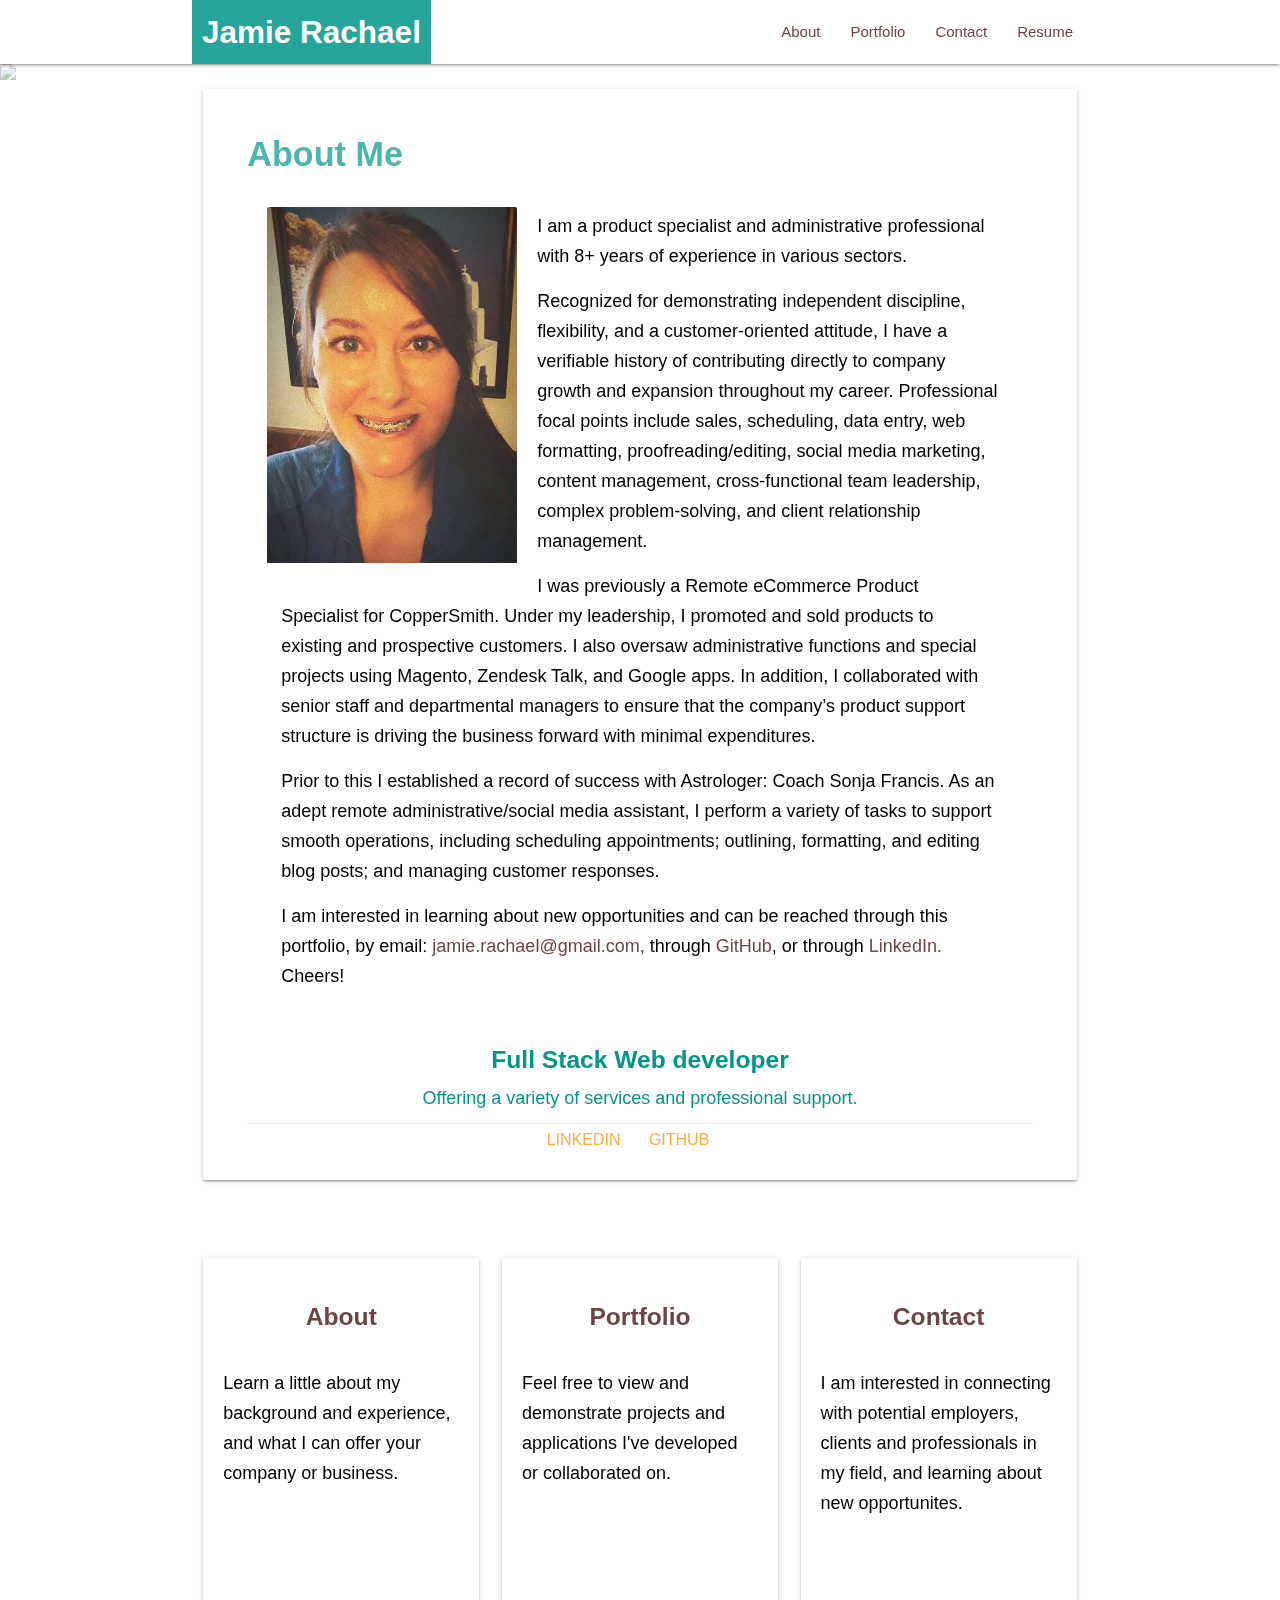
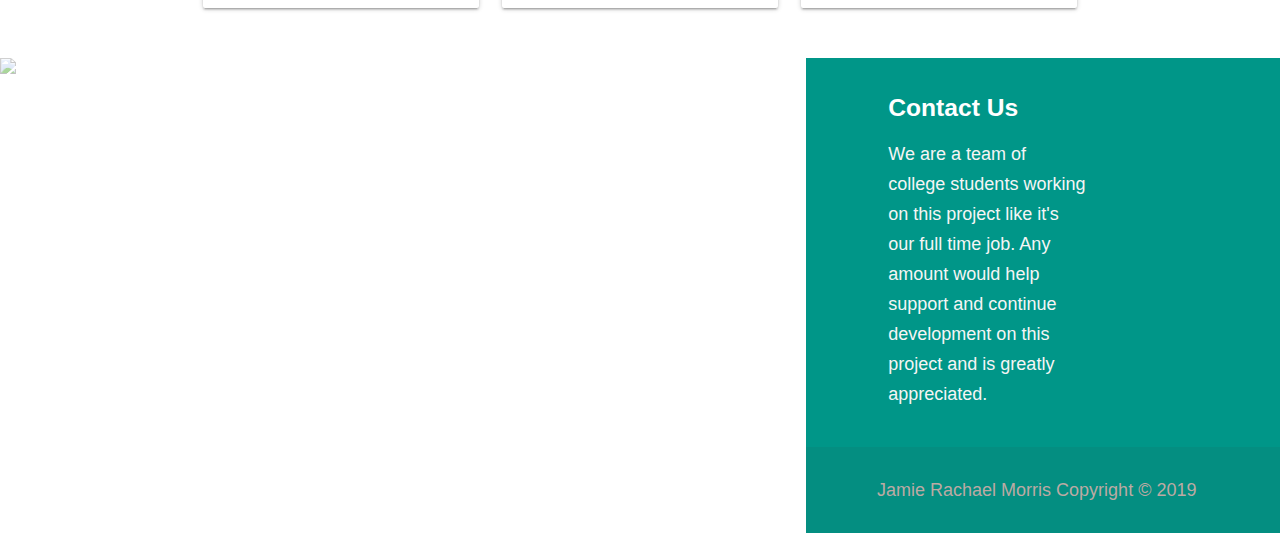
==== about.html @ 8e69fe7f "added updated portfolio" ====
<!DOCTYPE html>
<html lang="en">

<head>
    <meta http-equiv="Content-Type" content="text/html; charset=UTF-8" />
    <meta name="viewport" content="width=device-width, initial-scale=1" />
    <title>Jamie Rachael - Web Developer</title>

    <link rel="stylesheet" href="https://use.fontawesome.com/releases/v5.8.1/css/all.css"
        integrity="sha384-50oBUHEmvpQ+1lW4y57PTFmhCaXp0ML5d60M1M7uH2+nqUivzIebhndOJK28anvf" crossorigin="anonymous" />
    <!-- CSS  -->
    <link href="https://fonts.googleapis.com/icon?family=Material+Icons" rel="stylesheet">
    <link href="css/materialize.css" type="text/css" rel="stylesheet" media="screen,projection" />
    <link href="css/style.css" type="text/css" rel="stylesheet" media="screen,projection" />
    <!-- Icons-->

</head>

<body>
    <nav class="white" role="navigation">
        <div class="nav-wrapper container">
            <a id="logo-container" href="index.html" class="brand-logo">Jamie Rachael</a>
            <ul class="right hide-on-med-and-down">

                <li><a href="about.html">About</a></li>
                <li><a href="portfolio.html">Portfolio</a></li>
                <li><a href="contact.html">Contact</a></li>
                <li><a href="resume.html">Resume</a></li>
            </ul>

            <ul id="nav-mobile" class="sidenav">

                <li><a href="about.html">About</a></li>
                <li><a href="portfolio.html">Portfolio</a></li>
                <li><a href="contact.html">Contact</a></li>
                <li><a href="resume.html">Resume</a></li>
            </ul>
            <a href="#" data-target="nav-mobile" class="sidenav-trigger"><i class="material-icons">menu</i></a>
        </div>
    </nav>

    <div id="index-banner" class="parallax-container">
        <div class="section no-pad-bot">
            <div class="container">
                <br><br>

                <div class="row center">
                    <div class="row">
                        <div class="col">
                            <div class="card white about-card">
                                <div class="card-content teal-text">
                                    <section class="main">
                                        <div class="card-title" id="about-title">
                                            <h4 class="header teal-text text-lighten-2">About Me</h4>
                                        </div>
                                        <!-- This is the profile photo-->
                                        <div class="card-image" id="about-img">
                                            <img src="assets/images/blue.jpg" alt="Picture of Jamie">
                                        </div>

                                        <!-- This is a paragraph-->
                                        <div class="card-content">
                                            <p class="about">I am a product specialist and administrative professional
                                                with 8+ years
                                                of
                                                experience in various sectors.
                                            </p>
                                            <p class="about">Recognized for demonstrating independent discipline,
                                                flexibility, and a
                                                customer-oriented attitude, I
                                                have a verifiable history of contributing directly to company growth and
                                                expansion throughout my career.
                                                Professional focal points include sales, scheduling, data entry, web
                                                formatting, proofreading/editing,
                                                social media marketing, content management, cross-functional team
                                                leadership, complex problem-solving,
                                                and client relationship management.</p>
                                            <p class="about">I was previously a Remote eCommerce Product Specialist for
                                                CopperSmith.
                                                Under
                                                my leadership, I promoted
                                                and sold products to existing and prospective customers. I also oversaw
                                                administrative functions and
                                                special projects using Magento, Zendesk Talk, and Google apps. In
                                                addition,
                                                I collaborated with senior
                                                staff and departmental managers to ensure that the company’s product
                                                support
                                                structure is driving the
                                                business forward with minimal expenditures. </p>
                                            <p class="about">Prior to this I established a record of success with
                                                Astrologer: Coach
                                                Sonja
                                                Francis. As an adept remote
                                                administrative/social media assistant, I perform a variety of tasks to
                                                support smooth operations,
                                                including scheduling appointments; outlining, formatting, and editing
                                                blog
                                                posts; and managing customer
                                                responses. </p>
                                            <p class="about">I am interested in learning about new opportunities and can
                                                be reached
                                                through this portfolio, by
                                                email:
                                                <a href="mailto:jamie.rachael@gmail.com"
                                                    target="_blank">jamie.rachael@gmail.com, </a> through<a
                                                    href="https://github.com/jamierachael"> GitHub</a>, or through <a
                                                    href="https://www.linkedin.com/in/jamie-rachael-morris/">
                                                    LinkedIn.</a>
                                                Cheers!</p>
                                        </div>
                                        <!-- end card content-->
                                        <h5>Full Stack Web developer</h5>
                                        <p>Offering a variety of services and professional support.</p>

                                        <div class="card-action">
                                            <a href="https://www.linkedin.com/in/jamie-rachael-morris/">LinkedIn</a>
                                            <a href="https://github.com/jamierachael">Github</a>
                                        </div>
                                </div>
                            </div>
                            </section>
                            <!-- End main section -->
                        </div>
                    </div>
                </div>

                <br><br>

            </div>
        </div>
        <div class="parallax" id="op-para"><img src="assets/images/pano-dam.jpg"
                alt="panoramic-dam-photo-mateo_atom-instagram">
        </div>
    </div>


    <div class="container">
        <div class="section">

            <!--   Icon Section   -->
            <div class="row">
                <div class="col s12 m4">
                    <div class="card start">
                        <div class="icon-block">
                            <h2 class="center brown-text"><a href="about.html"><i class="fas fa-user-alt"></i></h2>
                            <span class="card-title">
                                <h5 class="center">About
                                    </a></h5>

                            </span>
                            <div class="middle">
                                <p class="light">Learn a little about my background and experience, and what I can offer
                                    your
                                    company or
                                    business.</p>
                            </div>
                        </div>
                    </div>
                </div>

                <div class="col s12 m4">

                    <!-- Start Card-->
                    <div class="card start">
                        <div class="icon-block">
                            <h2 class="center brown-text"><a href="portfolio.html"><i class="far fa-images"></i></h2>
                            <span class="card-title">
                                <h5 class="center">Portfolio</a></h5>
                            </span>
                            <div class="middle">
                                <p class="light">Feel free to view and demonstrate projects and applications I've
                                    developed or
                                    collaborated on.</p>
                            </div>
                        </div>
                    </div>
                    <!-- End Card-->
                </div>

                <div class="col s12 m4">

                    <!-- Start Card -->
                    <div class="card start">
                        <div class="icon-block">
                            <h2 class="center brown-text"><a href="contact.html"><i class="far fa-address-book"></i>
                            </h2>
                            <span class="card-title">
                                <h5 class="center">Contact</a></h5>

                            </span>
                            <div class="middle">
                                <p class="light">I am interested in connecting with potential employers, clients and
                                    professionals in my
                                    field, and learning about new opportunites.</p>

                            </div>
                        </div>
                    </div>
                    <!-- End Card -->
                </div>
            </div>

        </div>
    </div>


    <div class="parallax-container valign-wrapper">
        <div class="section no-pad-bot">
            <div class="container">
                <div class="row center">

                </div>
            </div>
        </div>

        <div class="parallax" id="op-para"><img src="assets/images/pano-shore.jpg"
                alt="panoramic-shore-photo-mateo_atom-instagram">
        </div>

        <div class="container">
            <div class="section">

                <div class="row">
                    <div class="col s12 center">
                        <h3><i class="mdi-content-send brown-text"></i></h3>

                    </div>
                </div>

            </div>
        </div>


        <div class="parallax-container valign-wrapper">
            <div class="section no-pad-bot">
                <div class="container">
                    <div class="row center">

                    </div>
                </div>
            </div>

        </div>

        <footer class="page-footer teal">
            <div class="container">
                <div class="row">
                    <div class="col l8 s14">
                        <h5 class="white-text">Contact Us</h5>
                        <p class="grey-text text-lighten-4">We are a team of college students working on this project
                            like it's our
                            full time job. Any amount would help support and continue development on this project and is
                            greatly
                            appreciated.</p>
                    </div>


                </div>
            </div>
            <div class="footer-copyright">
                <div class="container">

                    <p class="brown-text text-lighten-3">Jamie Rachael Morris Copyright &copy; 2019</p>
                </div>
            </div>
        </footer>


        <!--  Scripts-->
        <script src="https://code.jquery.com/jquery-2.1.1.min.js"></script>
        <script src="js/materialize.js"></script>
        <script src="js/init.js"></script>

</body>

</html>
---- css/style.css ----
/* Custom Stylesheet */
/**
 * Use this file to override Materialize files so you can update
 * the core Materialize files in the future
 *
 * Made By MaterializeCSS.com
 */

 body {
  font-size: 100%;
}

nav ul a,
nav {
  color: #444;
}

a:link {
  color: #6d4446;
}

a:visited {
  color: #6d4446;
}

a.brand-logo:link{
  color:#FFFFFF;
}


a.brand-logo:visited{
  color:#FFFFFF;
}

.brand-logo-btn {
  background-color: #26a69a;
  color: white;
  /* font-weight: bold; */
  
}

a.brand-logo-btn:link{
  color:#FFFFFF;
}


a.brand-logo-btn:visited{
  color:#FFFFFF;
}

.brand-logo {
  background-color: #26a69a;
  color: white;
  font-weight: bold;
  
}

#logo-container {
  padding-left: 10px;
  padding-right: 10px;
  
}


.sidenav-trigger {
  color: #26a69a;
}

.parallax-container {
  min-height: 380px;
  line-height: 0;
  height: auto;
  color: rgba(255,255,255,.9);
}
  .parallax-container .section {
    width: 100%;
  }


#op-para {
  opacity: .5;
}

  .icon-block {
    padding: 0 15px;
    padding-top: 10px;
  }
  .icon-block .material-icons {
    font-size: inherit;
  }

  .icon-block-port {
    padding: 0 10px;
    padding-top: 10px;
    
  }
 
  footer.page-footer {
    margin: 0;
  }
  
  .intro {
    margin-left: 55%;
    width: 100%;
    margin-top: 40%;
    
  }

  .about {
    color: black;
    text-align: start;
      padding-bottom: 15px;
 
  }

  #about-img {

    width: 250px;
    height: auto;
    float: left; 
    margin: 20px;
    
  }

  #about-title {
    text-align: left;
  }

  .main {
    margin-left: 10px;
    margin-right: 10px;
  }
  .card-content {
    /* font-size: medium; */
    margin: 10px;
  }
  
  #download-button {
    margin-bottom: 5%;
  }
  
  .header {
    font-weight: bold;
  }
  
  h5 {
    font-weight: bold;
  }
  
  .start {
    height: 350px;
    width: auto;
  }

  p {

    font-size: large;
      line-height: 2rem;
    }



  #tab1P, #tab2P, #tab3P, #tab4P, #tab5P, #tab6P, #tab7P, #tab8P, #tab9P {
    height: 300px;
    width: 300px;
  }

  .tab3P {
        font-size: 19px;
        line-height: 2rem;

  }

  .about-img {
    height: 50%;
    width: auto;
  }
  
.work {
  border-bottom: 0; 
  background-color: #26a69a;
  color:#FFFFFF;
  text-align: center; 
  position: absolute; 
  bottom: 60px; 
  padding-top:  15px;
  padding-bottom:  15px;
  width: 90%;
  margin-bottom: 0;
  z-index: 1;
}

.port {
  /* width: 300px; */
  height: 275px;
  position: absolute; 
  z-index: 0;
 
}

 li img {
   
  width: 70%;
    margin-bottom: 5px;
 } 

 .list {
  margin-bottom: 15px;
 }

 #list-card{ 
   width: 70%;
   margin-left: 16%;
 }

 .contact-card {
   width: 60%;
   margin-left: 20%;
   margin-right: 20%;
 }
 
 .ccard {
  font-size: 20px;
  font-weight: bold;
  text-align: left;
  padding-left: 20%;
}

.border {
  border: 1px solid #26a69a;
}

.contact {

  color: black;
  text-align: start;
  font-size: 18px;
    padding-bottom: 15px;
    padding-left: 20px;
    padding-right: 20px;
}

.middle {

  color: black;
  text-align: start;
    padding: 10px 0;
    margin: 0 5px;
    
}

.fa-print {
  padding: 5px 0;
  margin-left: 3%;
}

.card-action {
  font-size: medium;
  margin-top: 10px;
}

@media only screen and (max-width : 992px) {
  .parallax-container .section {
    position: absolute;
    top: 40%;
  }
  #index-banner .section {
    top: 10%;
  }
}

@media only screen and (max-width : 600px) {
  #index-banner .section {
    top: 0;
  }
}
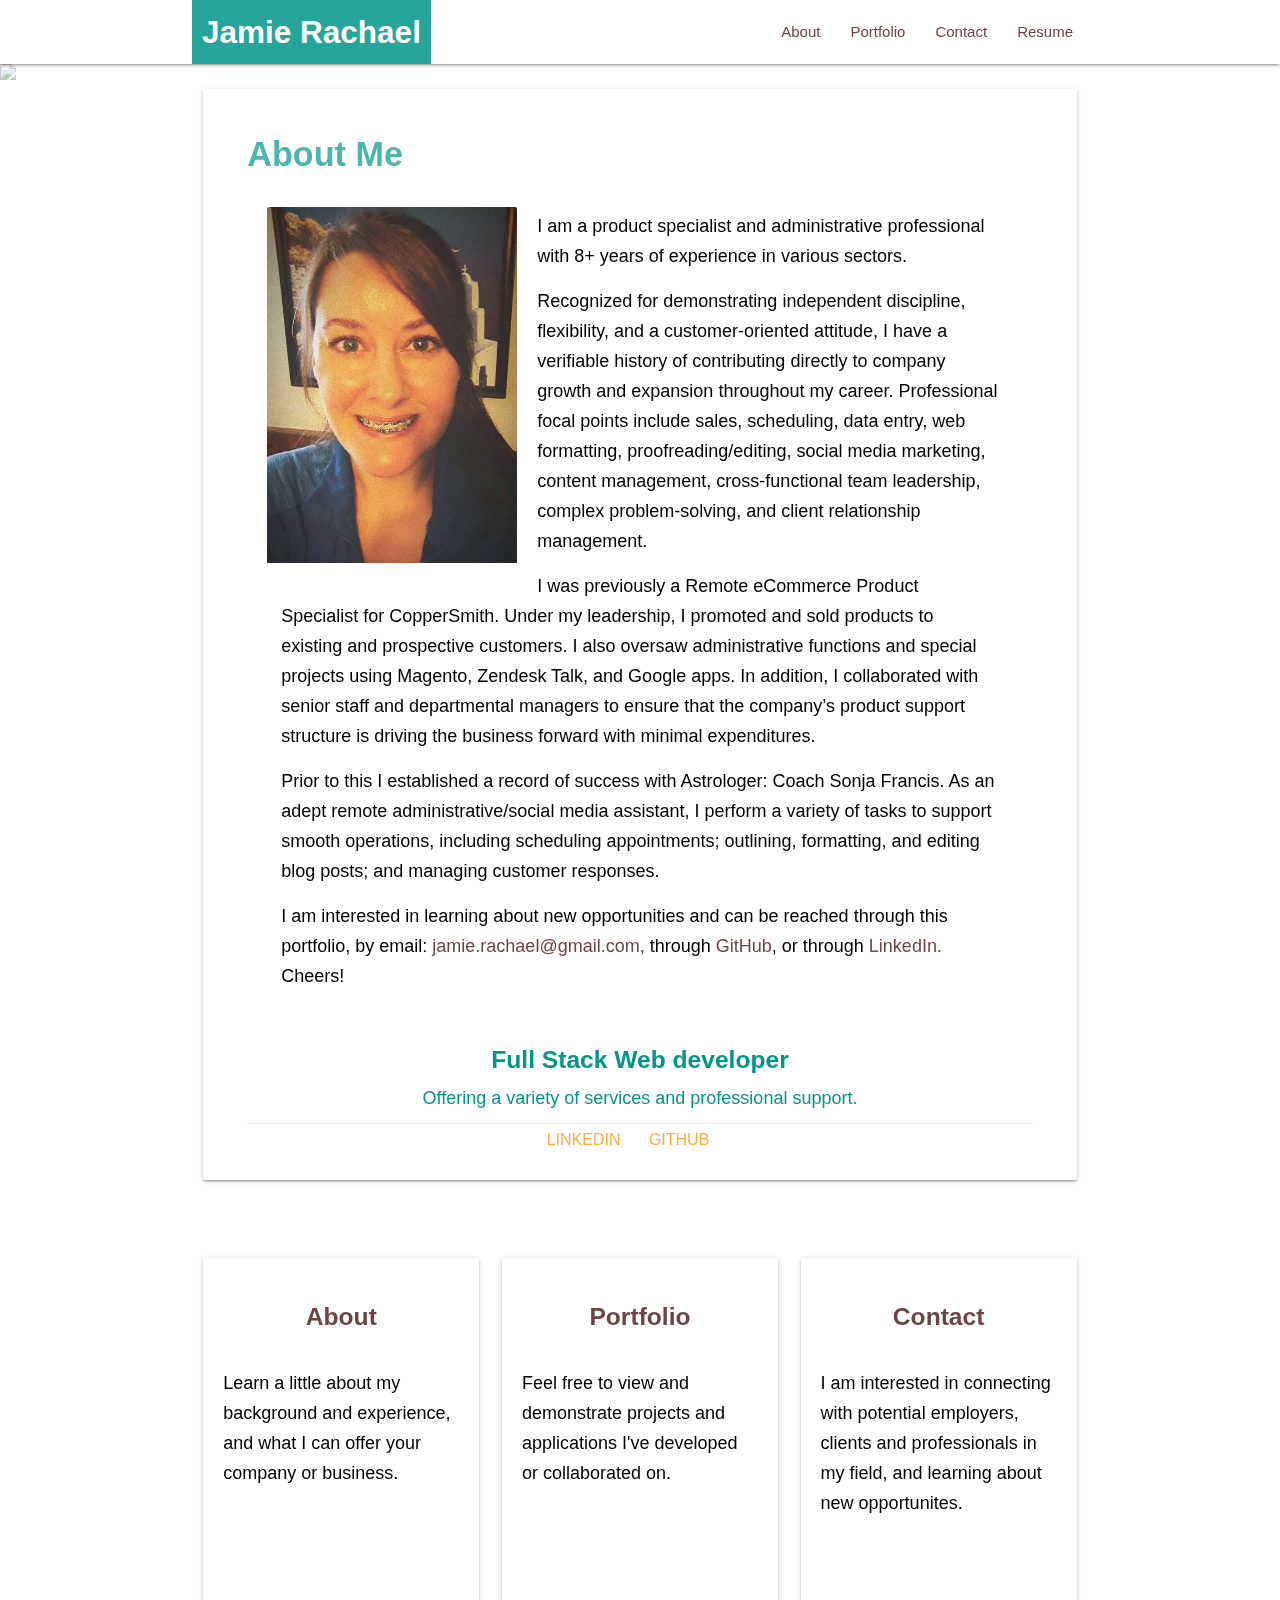
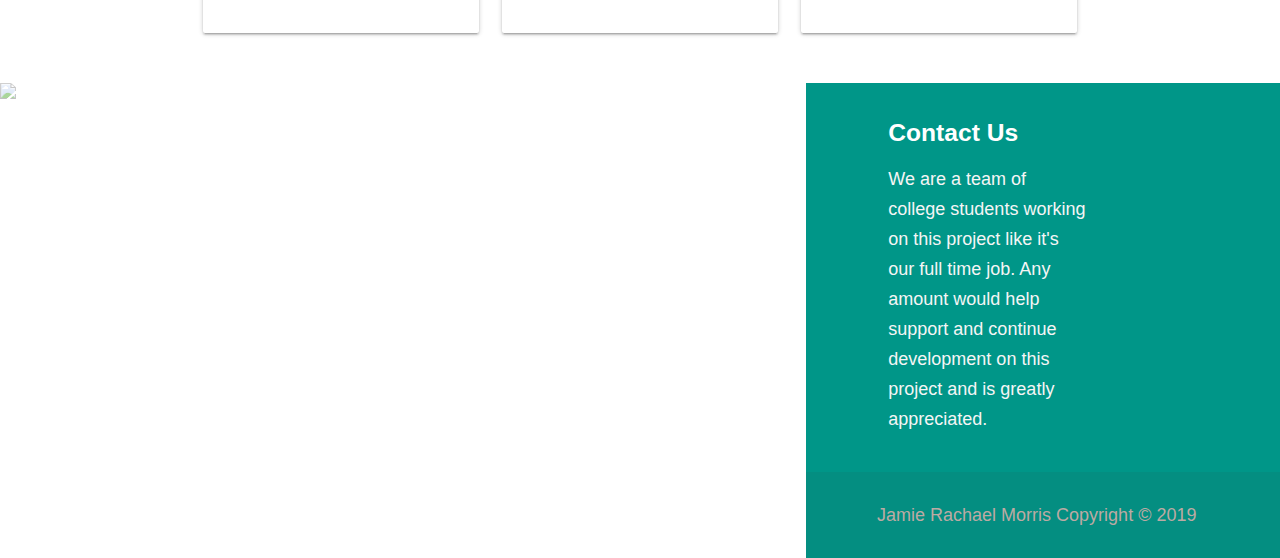
==== commit ff8b66d1: "updated for mobile" ====
--- a/about.html
+++ b/about.html
@@ -39,7 +39,7 @@
         </div>
     </nav>
 
-    <div id="index-banner" class="parallax-container">
+    <div id="index-banner" class="parallax-container parallax-about">
         <div class="section no-pad-bot">
             <div class="container">
                 <br><br>
--- a/css/style.css
+++ b/css/style.css
@@ -61,7 +61,6 @@
   
 }
 
-
 .sidenav-trigger {
   color: #26a69a;
 }
@@ -131,7 +130,6 @@
     margin-right: 10px;
   }
   .card-content {
-    /* font-size: medium; */
     margin: 10px;
   }
   
@@ -148,8 +146,9 @@
   }
   
   .start {
-    height: 350px;
+    height: 375px;
     width: auto;
+
   }
 
   p {
@@ -159,10 +158,9 @@
     }
 
 
-
   #tab1P, #tab2P, #tab3P, #tab4P, #tab5P, #tab6P, #tab7P, #tab8P, #tab9P {
-    height: 300px;
-    width: 300px;
+    height: 275px;
+    width: 275px;
   }
 
   .tab3P {
@@ -185,21 +183,19 @@
   bottom: 60px; 
   padding-top:  15px;
   padding-bottom:  15px;
-  width: 90%;
+  width: 89%;
   margin-bottom: 0;
   z-index: 1;
 }
 
 .port {
-  /* width: 300px; */
-  height: 275px;
+  height: 250px;
   position: absolute; 
   z-index: 0;
  
 }
 
  li img {
-   
   width: 70%;
     margin-bottom: 5px;
  } 
@@ -222,8 +218,7 @@
  .ccard {
   font-size: 20px;
   font-weight: bold;
-  text-align: left;
-  padding-left: 20%;
+  padding: 5%;
 }
 
 .border {
@@ -231,7 +226,6 @@
 }
 
 .contact {
-
   color: black;
   text-align: start;
   font-size: 18px;
@@ -241,7 +235,6 @@
 }
 
 .middle {
-
   color: black;
   text-align: start;
     padding: 10px 0;
@@ -259,20 +252,189 @@
   margin-top: 10px;
 }
 
+
+/* Media Queries*/
+
 @media only screen and (max-width : 992px) {
   .parallax-container .section {
     position: absolute;
     top: 40%;
+    
   }
   #index-banner .section {
     top: 10%;
   }
+
+  .parallax-intro {
+    min-height: 650px;
+
+  }
+
+  .parallax-about {
+    min-height: 1500px;
+
+  }
+
+  .parallax-portfolio {
+    min-height: 2600px;
+
+  }
+
+  .parallax-contact {
+    min-height: 725px;
+    
+  }
+
+  .parallax-resume {
+    min-height: 1800px;
+    
+  }
+
+
+.parallax-list {
+  min-height: 2050px;
+}
+
+
+  .intro {    
+  margin: 0 auto 0 50%;
+
+  }
+
+.about-card {
+  margin: 0 auto;
+  margin: 0 auto;
+}
+
+#about-img {
+  width: 40%;
+  height: auto; 
+  
+}
+
+.contact-card {
+  margin: 0 auto;
+  width: auto;  
+  
+}
+
+.start {
+  height: 400px;
+  width: auto;
+
+}
+
+#tab1P, #tab2P, #tab3P, #tab4P, #tab5P, #tab6P, #tab7P, #tab8P, #tab9P {
+  height: 300px;
+  width: 300px;
+     
+}
+
+.tab3P {
+      font-size: 19px;
+      line-height: 2rem;
+      
+}
+
+  
+.work {
+  border-bottom: 0; 
+  background-color: #26a69a;
+  color:#FFFFFF;
+  text-align: center; 
+  position: absolute; 
+  bottom: 60px; 
+  padding-top:  15px;
+  padding-bottom:  15px;
+  width: 90%;
+  margin-bottom: 0;
+  z-index: 1;
+}
+
+.port {
+  height: 275px;
+  position: relative; 
+  z-index: 0;
+  
+}
+  
 }
 
 @media only screen and (max-width : 600px) {
   #index-banner .section {
     top: 0;
   }
-}
-
-
+
+  .parallax-container .section {
+    position: absolute;
+    /* top: 10%; */
+    
+  }
+  #index-banner .section {
+    top: 5%;
+  }
+
+  .parallax-intro {
+    min-height: 700px;
+
+  }
+
+  .parallax-about {
+    min-height: 2000px;
+
+  }
+
+  .parallax-portfolio {
+    min-height: 3500px;
+
+  }
+
+  #tab1P, #tab2P, #tab3P, #tab4P, #tab5P, #tab6P, #tab7P, #tab8P, #tab9P {
+  
+    margin: 0 auto;
+    margin-bottom: 5%;
+       
+  }
+
+  .parallax-list {
+    min-height: 1700px;
+  }
+
+
+  .parallax-resume {
+    min-height: 1200px;
+    
+  }
+
+  .intro {    
+  margin: 0 auto;
+
+  }
+
+.about-card {
+  margin: 0 5% auto 0;
+}
+
+#about-img {
+  width: 40%;
+  height: auto; 
+  
+}
+
+.contact-card {
+  margin: 0 auto;
+  width: auto;  
+  
+}
+
+.start {
+  height: 400px;
+  width: auto;
+
+}
+.ccard {
+  padding-left: 5%;
+}
+}
+
+
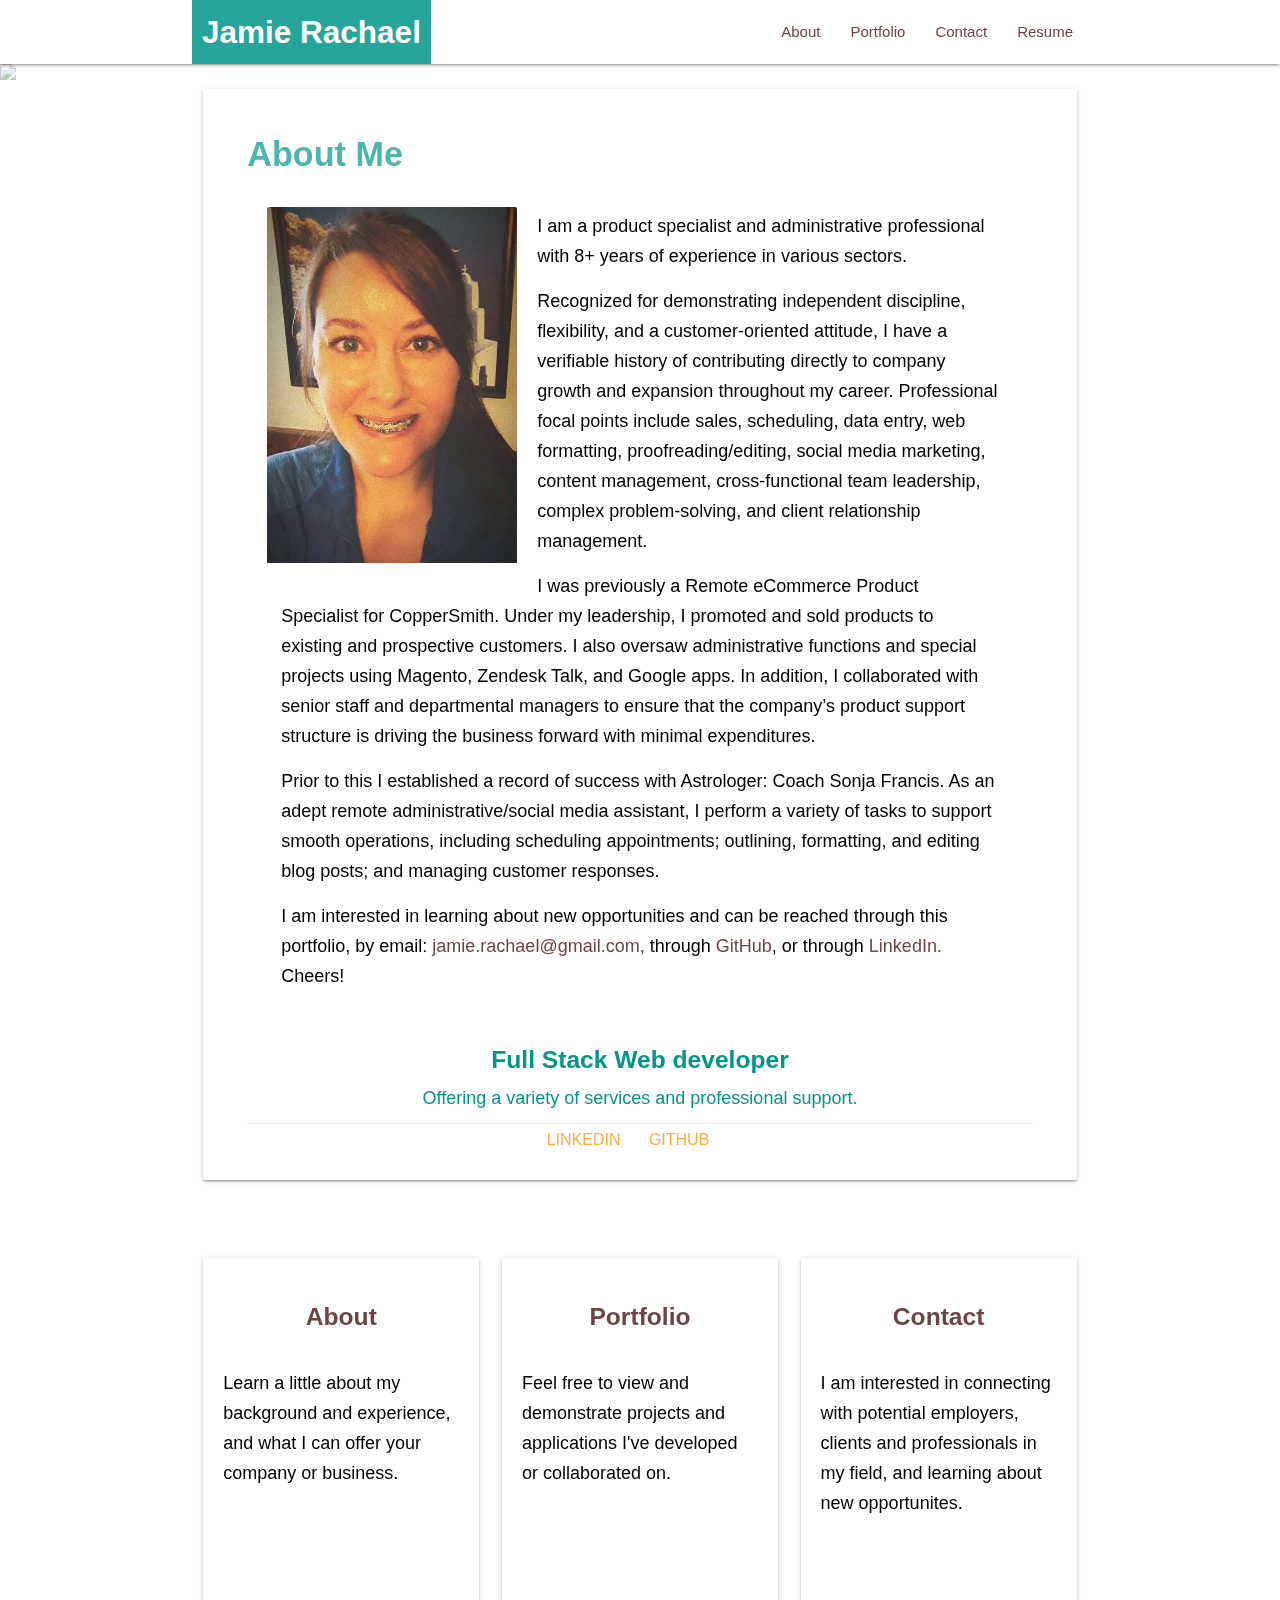
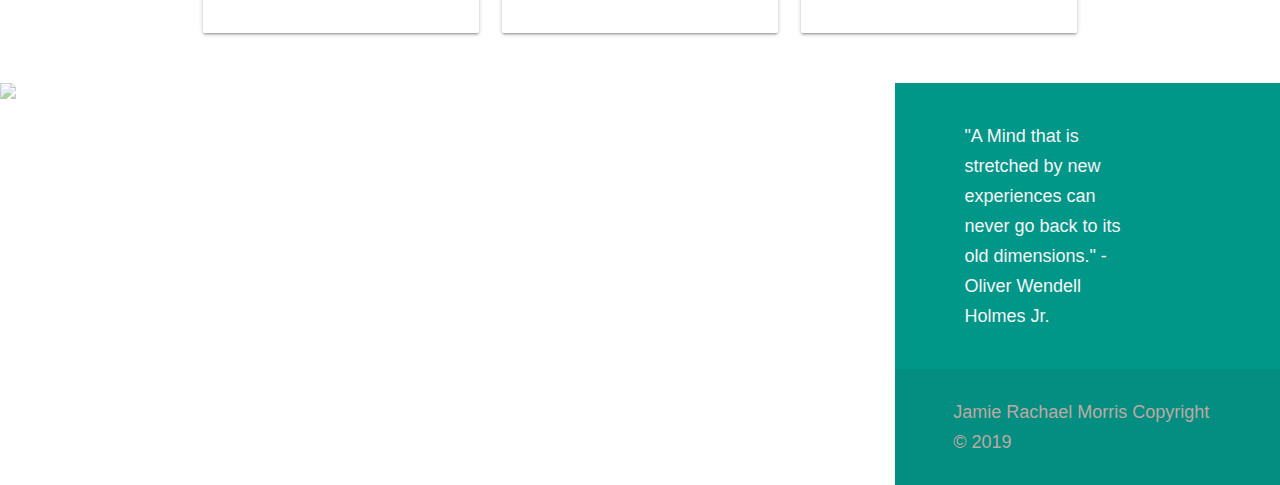
==== commit a9ffcf62: "Added quotes to bottom section" ====
--- a/about.html
+++ b/about.html
@@ -247,12 +247,9 @@
             <div class="container">
                 <div class="row">
                     <div class="col l8 s14">
-                        <h5 class="white-text">Contact Us</h5>
-                        <p class="grey-text text-lighten-4">We are a team of college students working on this project
-                            like it's our
-                            full time job. Any amount would help support and continue development on this project and is
-                            greatly
-                            appreciated.</p>
+
+                        <p class="grey-text text-lighten-4">"A Mind that is stretched by new experiences can never go
+                            back to its old dimensions." - Oliver Wendell Holmes Jr.</p>
                     </div>
 
 
